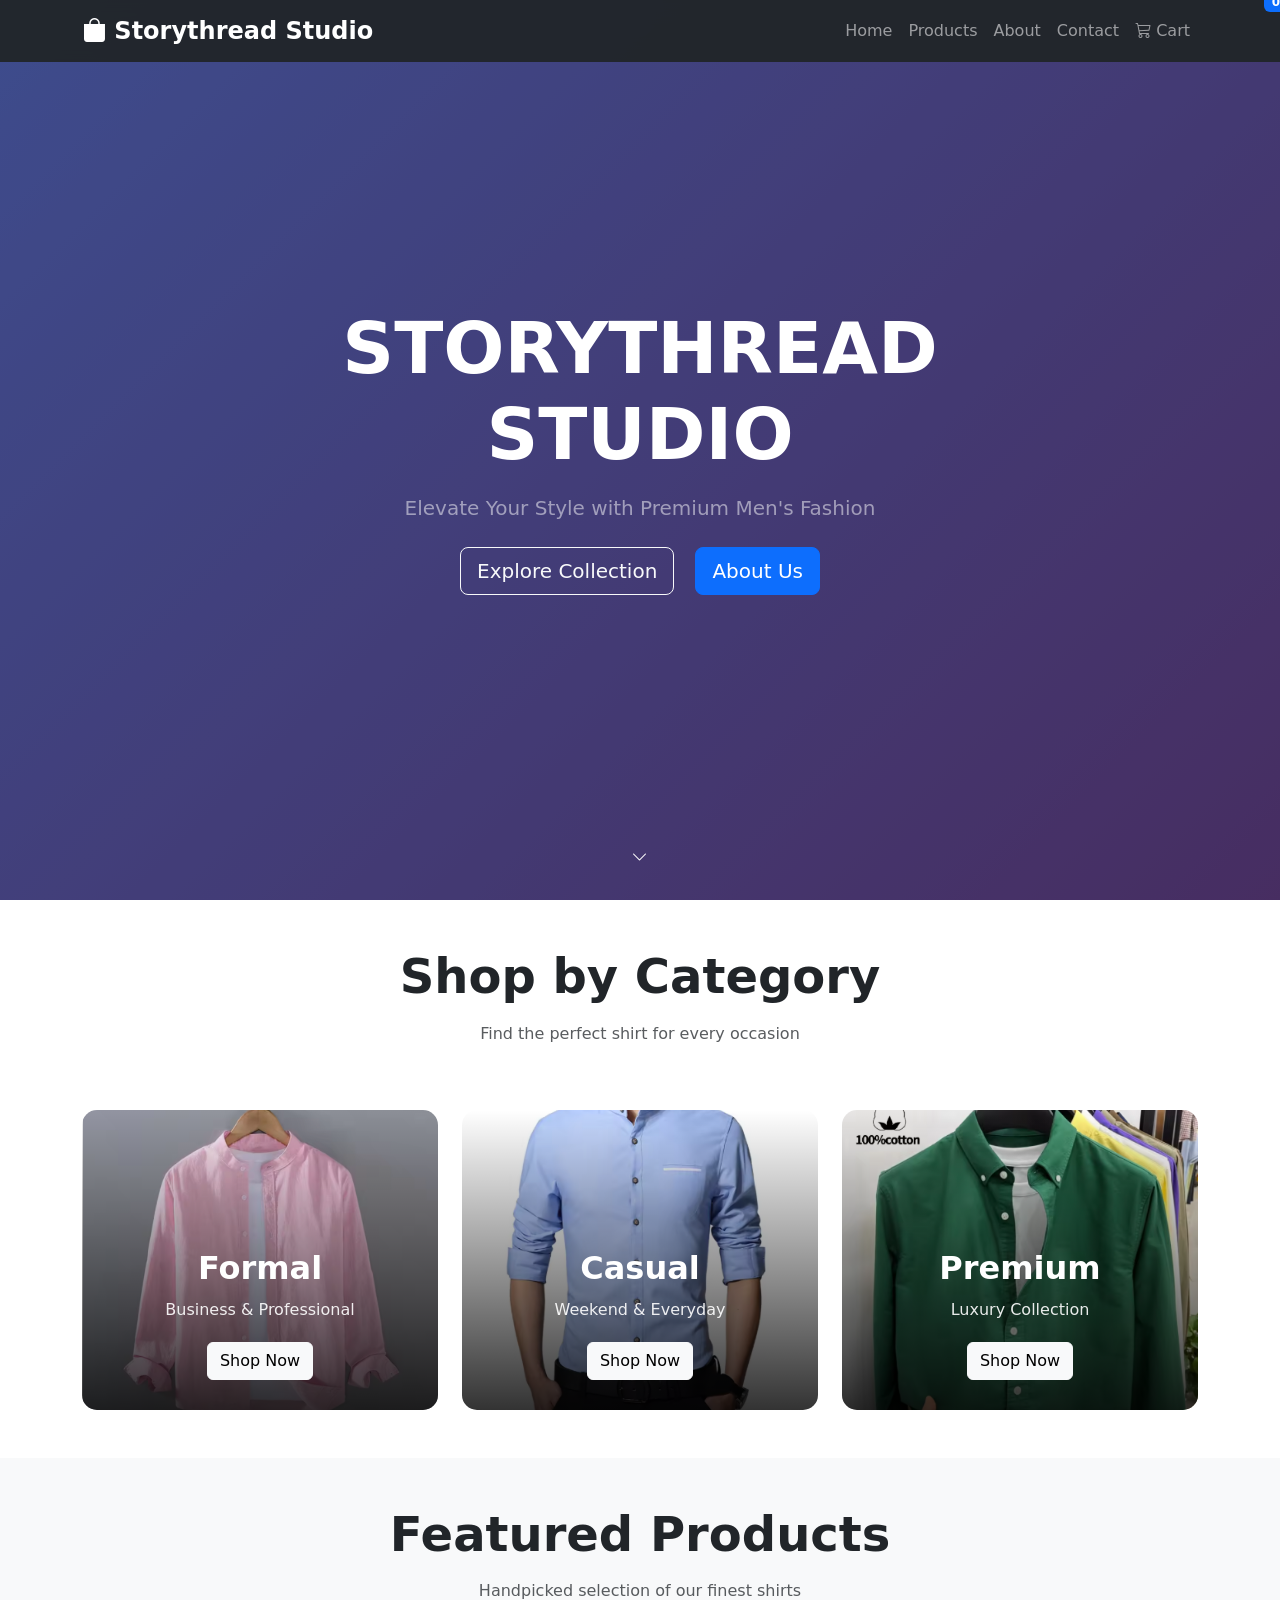
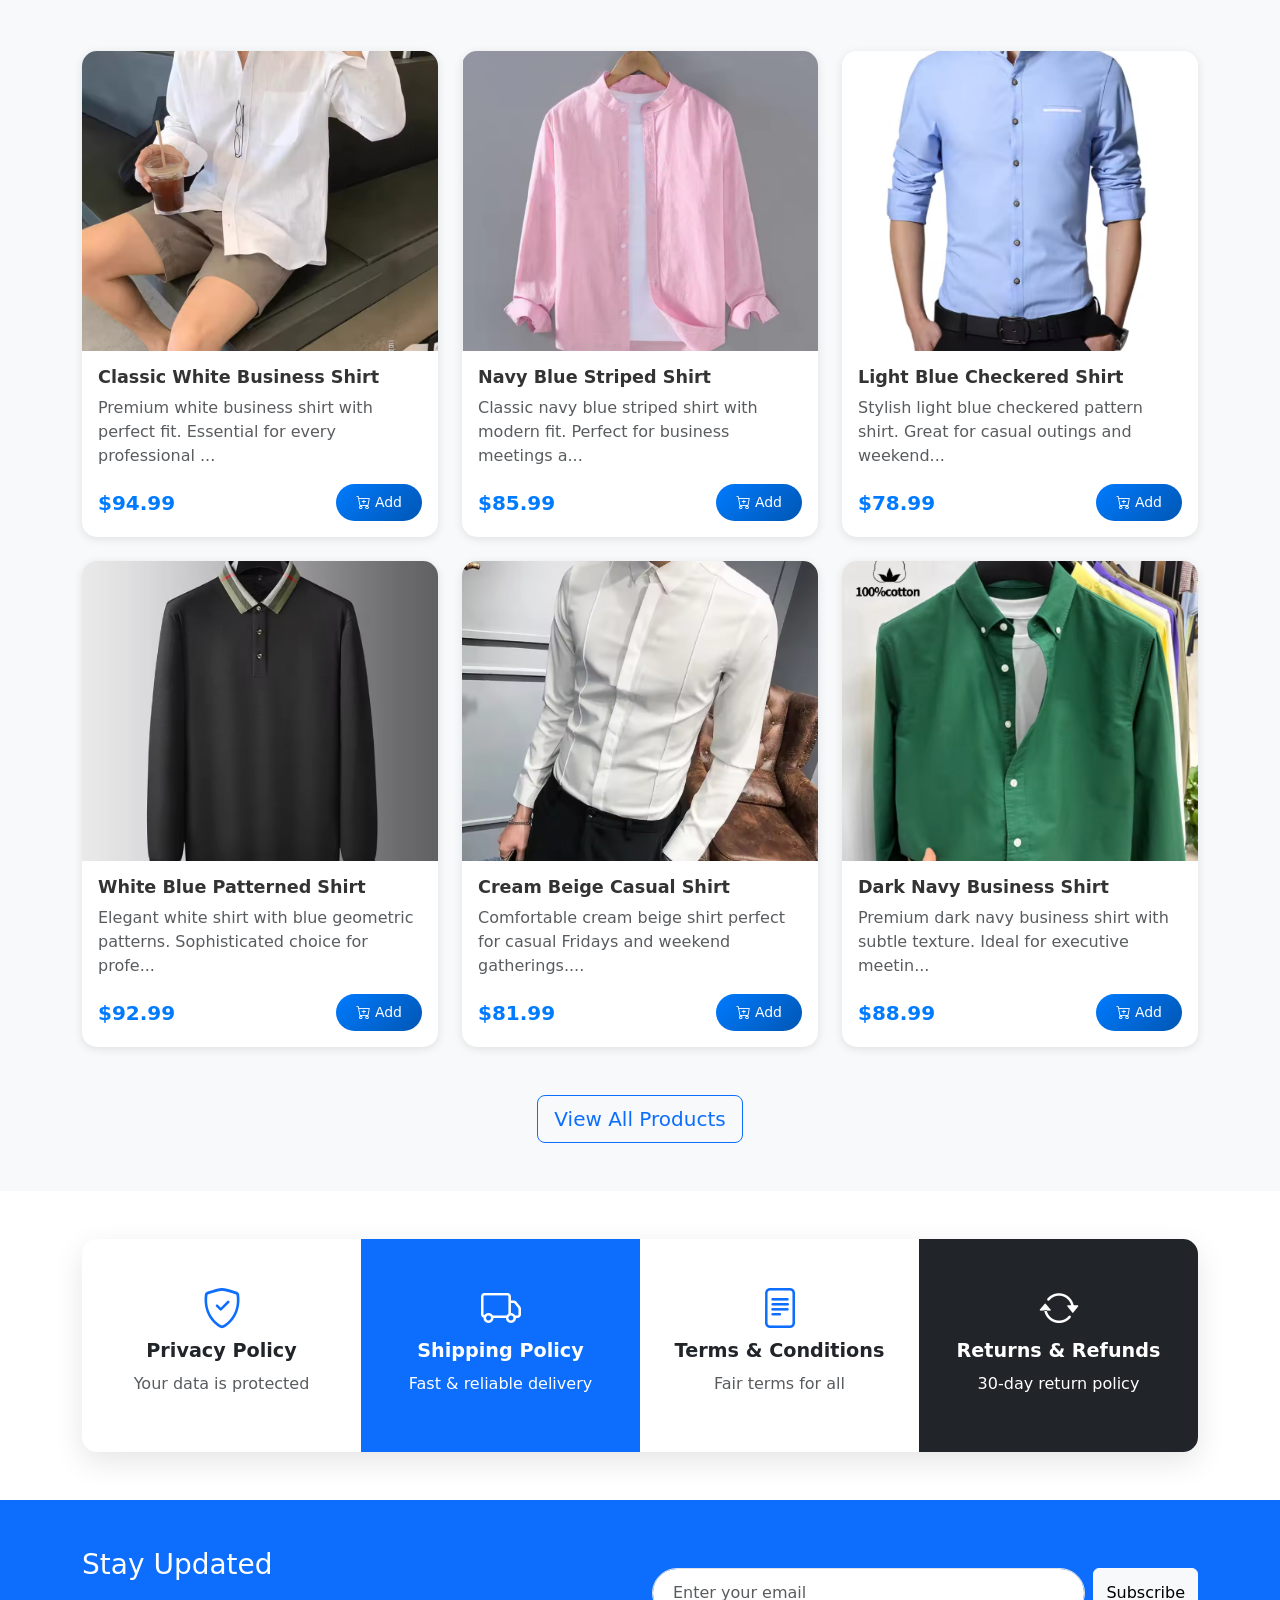
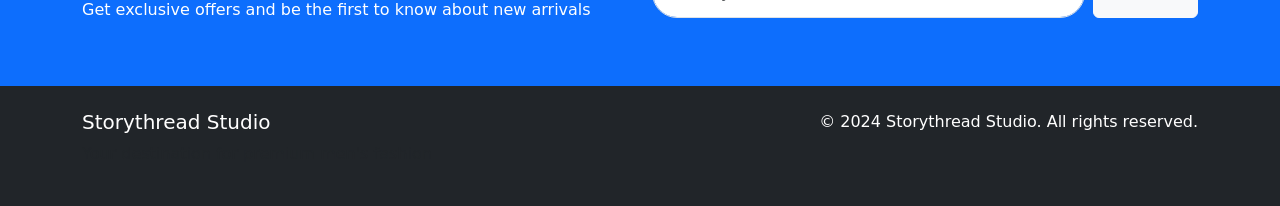
==== index.html @ af2073b0 "storythreadstudio" ====
<!DOCTYPE html>
<html lang="en">
<head>
    <meta charset="UTF-8">
    <meta name="viewport" content="width=device-width, initial-scale=1.0">
    <title>Storythread Studio - Premium Men's Fashion</title>
    
    <!-- Bootstrap CSS -->
    <link href="https://cdn.jsdelivr.net/npm/bootstrap@5.3.0/dist/css/bootstrap.min.css" rel="stylesheet">
    <!-- Bootstrap Icons -->
    <link rel="stylesheet" href="https://cdn.jsdelivr.net/npm/bootstrap-icons@1.11.0/font/bootstrap-icons.css">
    <!-- Custom CSS -->
    <link rel="stylesheet" href="css/style.css">
</head>
<body>
    <!-- Navigation -->
    <nav class="navbar navbar-expand-lg navbar-dark bg-dark fixed-top">
        <div class="container">
            <a class="navbar-brand" href="index.html">
                <i class="bi bi-bag-fill"></i> Storythread Studio
            </a>
            <button class="navbar-toggler" type="button" data-bs-toggle="collapse" data-bs-target="#navbarNav">
                <span class="navbar-toggler-icon"></span>
            </button>
            <div class="collapse navbar-collapse" id="navbarNav">
                <ul class="navbar-nav ms-auto">
                    <li class="nav-item">
                        <a class="nav-link" href="index.html">Home</a>
                    </li>
                    <li class="nav-item">
                        <a class="nav-link" href="products.html">Products</a>
                    </li>
                    <li class="nav-item">
                        <a class="nav-link" href="about.html">About</a>
                    </li>
                    <li class="nav-item">
                        <a class="nav-link" href="contact.html">Contact</a>
                    </li>
                    <li class="nav-item">
                        <a class="nav-link" href="cart.html">
                            <i class="bi bi-cart3"></i> Cart
                            <span class="badge bg-primary cart-count">0</span>
                        </a>
                    </li>
                </ul>
            </div>
        </div>
    </nav>

    <!-- Hero Section -->
    <section class="hero-section-modern">
        <div class="hero-overlay"></div>
        <div class="container h-100">
            <div class="row h-100 align-items-center">
                <div class="col-lg-12 text-center">
                    <div class="hero-content">
                        <h1 class="display-2 fw-bold text-white mb-3 animate-fade-in">STORYTHREAD STUDIO</h1>
                        <p class="lead text-white-50 mb-4 animate-slide-up">Elevate Your Style with Premium Men's Fashion</p>
                        <div class="hero-buttons animate-slide-up-delay">
                            <a href="#products" class="btn btn-outline-light btn-lg me-3">Explore Collection</a>
                            <a href="about.html" class="btn btn-primary btn-lg">About Us</a>
                        </div>
                    </div>
                </div>
            </div>
        </div>
        <div class="scroll-indicator">
            <i class="bi bi-chevron-down text-white"></i>
        </div>
    </section>

    <!-- Categories Section -->
    <section class="py-5">
        <div class="container">
            <div class="row text-center mb-5">
                <div class="col-lg-8 mx-auto">
                    <h2 class="display-5 fw-bold mb-3">Shop by Category</h2>
                    <p class="text-muted">Find the perfect shirt for every occasion</p>
                </div>
            </div>
            <div class="row g-4">
                <div class="col-md-4">
                    <div class="category-card">
                        <div class="category-image">
                            <img src="san pham 2/Ảnh chụp màn hình 2026-03-25 174828.png" alt="Formal Shirts">
                        </div>
                        <div class="category-overlay">
                            <h3>Formal</h3>
                            <p>Business & Professional</p>
                            <a href="products.html?category=formal" class="btn btn-light">Shop Now</a>
                        </div>
                    </div>
                </div>
                <div class="col-md-4">
                    <div class="category-card">
                        <div class="category-image">
                            <img src="san pham 3/Ảnh chụp màn hình 2026-03-25 175047.png" alt="Casual Shirts">
                        </div>
                        <div class="category-overlay">
                            <h3>Casual</h3>
                            <p>Weekend & Everyday</p>
                            <a href="products.html?category=casual" class="btn btn-light">Shop Now</a>
                        </div>
                    </div>
                </div>
                <div class="col-md-4">
                    <div class="category-card">
                        <div class="category-image">
                            <img src="san pham 6/Ảnh chụp màn hình 2026-03-25 175507.png" alt="Premium Collection">
                        </div>
                        <div class="category-overlay">
                            <h3>Premium</h3>
                            <p>Luxury Collection</p>
                            <a href="products.html?category=premium" class="btn btn-light">Shop Now</a>
                        </div>
                    </div>
                </div>
            </div>
        </div>
    </section>

    <!-- Featured Products -->
    <section id="products" class="py-5 bg-light">
        <div class="container">
            <div class="text-center mb-5">
                <h2 class="display-5 fw-bold mb-3">Featured Products</h2>
                <p class="text-muted">Handpicked selection of our finest shirts</p>
            </div>
            <div class="row" id="product-grid">
                <!-- Products will be loaded here by JavaScript -->
            </div>
            <div class="text-center mt-4">
                <a href="products.html" class="btn btn-outline-primary btn-lg">View All Products</a>
            </div>
        </div>
    </section>

    <!-- Features Grid -->
    <section class="py-5">
        <div class="container">
            <div class="row g-0 features-grid">
                <div class="col-lg-3 col-md-6 feature-item">
                    <div class="feature-content text-center">
                        <i class="bi bi-shield-check fs-1 text-primary mb-3"></i>
                        <h4><a href="privacy-policy.html" class="text-decoration-none text-dark">Privacy Policy</a></h4>
                        <p class="text-muted">Your data is protected</p>
                    </div>
                </div>
                <div class="col-lg-3 col-md-6 feature-item bg-primary">
                    <div class="feature-content text-center text-white">
                        <i class="bi bi-truck fs-1 mb-3"></i>
                        <h4><a href="shipping-policy.html" class="text-decoration-none text-white">Shipping Policy</a></h4>
                        <p>Fast & reliable delivery</p>
                    </div>
                </div>
                <div class="col-lg-3 col-md-6 feature-item">
                    <div class="feature-content text-center">
                        <i class="bi bi-file-text fs-1 text-primary mb-3"></i>
                        <h4><a href="terms-conditions.html" class="text-decoration-none text-dark">Terms & Conditions</a></h4>
                        <p class="text-muted">Fair terms for all</p>
                    </div>
                </div>
                <div class="col-lg-3 col-md-6 feature-item bg-dark">
                    <div class="feature-content text-center text-white">
                        <i class="bi bi-arrow-repeat fs-1 mb-3"></i>
                        <h4><a href="returns-refunds.html" class="text-decoration-none text-white">Returns & Refunds</a></h4>
                        <p>30-day return policy</p>
                    </div>
                </div>
            </div>
        </div>
    </section>

    <!-- Newsletter Section -->
    <section class="py-5 bg-primary text-white">
        <div class="container">
            <div class="row align-items-center">
                <div class="col-lg-6">
                    <h3 class="mb-3">Stay Updated</h3>
                    <p>Get exclusive offers and be the first to know about new arrivals</p>
                </div>
                <div class="col-lg-6">
                    <form class="d-flex">
                        <input type="email" class="form-control me-2" placeholder="Enter your email">
                        <button type="submit" class="btn btn-light">Subscribe</button>
                    </form>
                </div>
            </div>
        </div>
    </section>

    <!-- Footer -->
    <footer class="bg-dark text-white py-4">
        <div class="container">
            <div class="row">
                <div class="col-md-6">
                    <h5>Storythread Studio</h5>
                    <p class="text-muted">Your destination for premium men's fashion</p>
                </div>
                <div class="col-md-6 text-md-end">
                    <p>&copy; 2024 Storythread Studio. All rights reserved.</p>
                </div>
            </div>
        </div>
    </footer>

    <!-- Bootstrap JS -->
    <script src="https://cdn.jsdelivr.net/npm/bootstrap@5.3.0/dist/js/bootstrap.bundle.min.js"></script>
    <!-- Custom JS -->
    <script src="js/main.js"></script>
</body>
</html>
---- css/style.css ----
/* Custom Styles for Gentleman's Shirts E-commerce */

/* Modern Hero Section */
.hero-section-modern {
    height: 100vh;
    background: linear-gradient(135deg, #667eea 0%, #764ba2 100%);
    position: relative;
    display: flex;
    align-items: center;
    justify-content: center;
    overflow: hidden;
}

.hero-section-modern::before {
    content: '';
    position: absolute;
    top: 0;
    left: 0;
    right: 0;
    bottom: 0;
    background: url('https://images.unsplash.com/photo-1441986300917-64674bd600d8?ixlib=rb-4.0.3&ixid=M3wxMjA3fDB8MHxwaG90by1wYWdlfHx8fGVufDB8fHx8fA%3D%3D&auto=format&fit=crop&w=1000&q=80') center/cover;
    opacity: 0.2;
    z-index: 1;
}

.hero-overlay {
    position: absolute;
    top: 0;
    left: 0;
    right: 0;
    bottom: 0;
    background: rgba(0, 0, 0, 0.4);
    z-index: 2;
}

.hero-section-modern .container {
    position: relative;
    z-index: 3;
}

.hero-content {
    max-width: 800px;
    margin: 0 auto;
}

.scroll-indicator {
    position: absolute;
    bottom: 30px;
    left: 50%;
    transform: translateX(-50%);
    z-index: 4;
    animation: bounce 2s infinite;
}

@keyframes bounce {
    0%, 20%, 50%, 80%, 100% {
        transform: translateX(-50%) translateY(0);
    }
    40% {
        transform: translateX(-50%) translateY(-10px);
    }
    60% {
        transform: translateX(-50%) translateY(-5px);
    }
}

/* Animations */
.animate-fade-in {
    animation: fadeIn 1s ease-out;
}

.animate-slide-up {
    animation: slideUp 0.8s ease-out 0.3s both;
}

.animate-slide-up-delay {
    animation: slideUp 0.8s ease-out 0.6s both;
}

@keyframes slideUp {
    from {
        opacity: 0;
        transform: translateY(30px);
    }
    to {
        opacity: 1;
        transform: translateY(0);
    }
}

/* Category Cards */
.category-card {
    position: relative;
    overflow: hidden;
    border-radius: 15px;
    height: 300px;
    cursor: pointer;
    transition: transform 0.3s ease;
}

.category-card:hover {
    transform: translateY(-10px);
}

.category-image {
    width: 100%;
    height: 100%;
    overflow: hidden;
}

.category-image img {
    width: 100%;
    height: 100%;
    object-fit: cover;
    transition: transform 0.5s ease;
}

.category-card:hover .category-image img {
    transform: scale(1.1);
}

.category-overlay {
    position: absolute;
    top: 0;
    left: 0;
    right: 0;
    bottom: 0;
    background: linear-gradient(to top, rgba(0,0,0,0.8) 0%, rgba(0,0,0,0.4) 50%, transparent 100%);
    display: flex;
    flex-direction: column;
    justify-content: flex-end;
    align-items: center;
    text-align: center;
    padding: 30px;
    color: white;
    transition: background 0.3s ease;
}

.category-overlay h3 {
    font-size: 2rem;
    font-weight: bold;
    margin-bottom: 10px;
}

.category-overlay p {
    margin-bottom: 20px;
    opacity: 0.9;
}

/* Features Grid */
.features-grid {
    border-radius: 15px;
    overflow: hidden;
    box-shadow: 0 10px 30px rgba(0, 0, 0, 0.1);
}

.feature-item {
    padding: 40px 20px;
    transition: all 0.3s ease;
}

.feature-item:hover {
    transform: translateY(-5px);
    box-shadow: 0 10px 20px rgba(0, 0, 0, 0.1);
}

.feature-content h4 {
    font-size: 1.2rem;
    font-weight: 600;
    margin-bottom: 10px;
}

/* Product Cards - Updated */
.product-card {
    transition: all 0.3s ease;
    height: 100%;
    border: none;
    border-radius: 15px;
    overflow: hidden;
    box-shadow: 0 5px 20px rgba(0, 0, 0, 0.1);
    background: white;
}

.clickable-product {
    cursor: pointer;
}

.clickable-product:hover {
    transform: translateY(-10px);
    box-shadow: 0 15px 40px rgba(0, 0, 0, 0.15);
}

.product-image {
    height: 280px;
    object-fit: cover;
    transition: transform 0.5s ease;
}

.clickable-product:hover .product-image {
    transform: scale(1.05);
}

.product-title {
    font-size: 1.1rem;
    font-weight: 600;
    margin-bottom: 0.5rem;
    color: #333;
}

.product-price {
    font-size: 1.3rem;
    font-weight: bold;
    color: #007bff;
}

.btn-add-cart {
    background: linear-gradient(135deg, #007bff, #0056b3);
    border: none;
    transition: all 0.3s ease;
    border-radius: 25px;
    padding: 8px 20px;
}

.btn-add-cart:hover {
    background: linear-gradient(135deg, #0056b3, #004085);
    transform: translateY(-2px);
}

/* Privacy Policy Page */
.privacy-content {
    line-height: 1.8;
    font-size: 1.1rem;
}

.privacy-content h3 {
    color: #333;
    font-weight: 600;
    margin-top: 2.5rem;
    margin-bottom: 1rem;
    padding-bottom: 0.5rem;
    border-bottom: 2px solid #007bff;
}

.privacy-content ul {
    margin-left: 20px;
    margin-bottom: 1rem;
}

.privacy-content ul li {
    margin-bottom: 0.5rem;
}

.privacy-content strong {
    color: #007bff;
}

/* Filter Pills */
.filter-btn {
    border-radius: 25px;
    padding: 8px 20px;
    transition: all 0.3s ease;
}

.filter-btn:hover {
    transform: translateY(-2px);
}

.filter-btn.active {
    background-color: #007bff;
    border-color: #007bff;
    color: white;
}

/* Newsletter Section */
.newsletter-section {
    background: linear-gradient(135deg, #007bff, #0056b3);
}

.form-control {
    border-radius: 25px;
    padding: 12px 20px;
}

/* Hero Section */
.hero-section {
    background: linear-gradient(135deg, #667eea 0%, #764ba2 100%);
    position: relative;
    overflow: hidden;
}

.hero-section::before {
    content: '';
    position: absolute;
    top: 0;
    left: 0;
    right: 0;
    bottom: 0;
    background: rgba(0, 0, 0, 0.3);
    z-index: 1;
}

.hero-section .container {
    position: relative;
    z-index: 2;
}

/* Navigation */
.navbar {
    transition: all 0.3s ease;
    backdrop-filter: blur(10px);
    background-color: rgba(33, 37, 41, 0.95) !important;
}

.navbar-brand {
    font-weight: bold;
    font-size: 1.5rem;
}

.nav-link {
    font-weight: 500;
    transition: color 0.3s ease;
}

.nav-link:hover {
    color: #007bff !important;
}

.cart-count {
    position: absolute;
    top: -8px;
    right: -8px;
    font-size: 0.75rem;
}

/* Product Cards */
.product-card {
    transition: transform 0.3s ease, box-shadow 0.3s ease;
    height: 100%;
    border: none;
    box-shadow: 0 2px 10px rgba(0, 0, 0, 0.1);
}

.product-card:hover {
    transform: translateY(-5px);
    box-shadow: 0 5px 20px rgba(0, 0, 0, 0.15);
}

.product-image {
    height: 300px;
    object-fit: cover;
    border-radius: 8px 8px 0 0;
}

.product-title {
    font-size: 1.1rem;
    font-weight: 600;
    margin-bottom: 0.5rem;
}

.product-price {
    font-size: 1.25rem;
    font-weight: bold;
    color: #007bff;
}

.btn-add-cart {
    background: linear-gradient(135deg, #007bff, #0056b3);
    border: none;
    transition: all 0.3s ease;
}

.btn-add-cart:hover {
    background: linear-gradient(135deg, #0056b3, #004085);
    transform: translateY(-2px);
}

/* Product Detail Page */
.product-detail-image {
    border-radius: 10px;
    box-shadow: 0 10px 30px rgba(0, 0, 0, 0.1);
}

.size-selector {
    display: flex;
    gap: 10px;
    margin: 20px 0;
}

.size-btn {
    width: 50px;
    height: 50px;
    border: 2px solid #dee2e6;
    background: white;
    border-radius: 8px;
    cursor: pointer;
    transition: all 0.3s ease;
}

.size-btn:hover {
    border-color: #007bff;
    background: #f8f9fa;
}

.size-btn.selected {
    border-color: #007bff;
    background: #007bff;
    color: white;
}

/* Shopping Cart */
.cart-item {
    border-bottom: 1px solid #dee2e6;
    padding: 20px 0;
}

.cart-item-image {
    width: 100px;
    height: 100px;
    object-fit: cover;
    border-radius: 8px;
}

.quantity-control {
    display: flex;
    align-items: center;
    gap: 10px;
}

.quantity-btn {
    width: 30px;
    height: 30px;
    border: 1px solid #dee2e6;
    background: white;
    border-radius: 4px;
    cursor: pointer;
}

.quantity-btn:hover {
    background: #f8f9fa;
}

/* About Page */
.about-hero {
    background: linear-gradient(135deg, #f5f7fa 0%, #c3cfe2 100%);
    padding: 100px 0;
}

.team-member {
    text-align: center;
    margin-bottom: 30px;
}

.team-member img {
    width: 200px;
    height: 200px;
    border-radius: 50%;
    object-fit: cover;
    margin-bottom: 20px;
    border: 5px solid #007bff;
}

/* Contact Page */
.contact-form {
    background: white;
    padding: 40px;
    border-radius: 10px;
    box-shadow: 0 10px 30px rgba(0, 0, 0, 0.1);
}

.contact-info {
    background: #f8f9fa;
    padding: 30px;
    border-radius: 10px;
}

/* Responsive */
@media (max-width: 768px) {
    .hero-section {
        text-align: center;
    }
    
    .hero-section h1 {
        font-size: 2rem;
    }
    
    .product-image {
        height: 200px;
    }
    
    .cart-item-image {
        width: 80px;
        height: 80px;
    }
}

/* Animations */
@keyframes fadeIn {
    from {
        opacity: 0;
        transform: translateY(20px);
    }
    to {
        opacity: 1;
        transform: translateY(0);
    }
}

.fade-in {
    animation: fadeIn 0.6s ease-out;
}

/* Toast Notifications */
.toast-container {
    position: fixed;
    top: 80px;
    right: 20px;
    z-index: 1050;
}

.custom-toast {
    background: white;
    border-radius: 8px;
    box-shadow: 0 5px 20px rgba(0, 0, 0, 0.15);
    padding: 15px 20px;
    margin-bottom: 10px;
    display: flex;
    align-items: center;
    gap: 10px;
    animation: slideIn 0.3s ease-out;
}

@keyframes slideIn {
    from {
        transform: translateX(100%);
        opacity: 0;
    }
    to {
        transform: translateX(0);
        opacity: 1;
    }
}

.toast-success {
    border-left: 4px solid #28a745;
}

.toast-error {
    border-left: 4px solid #dc3545;
}
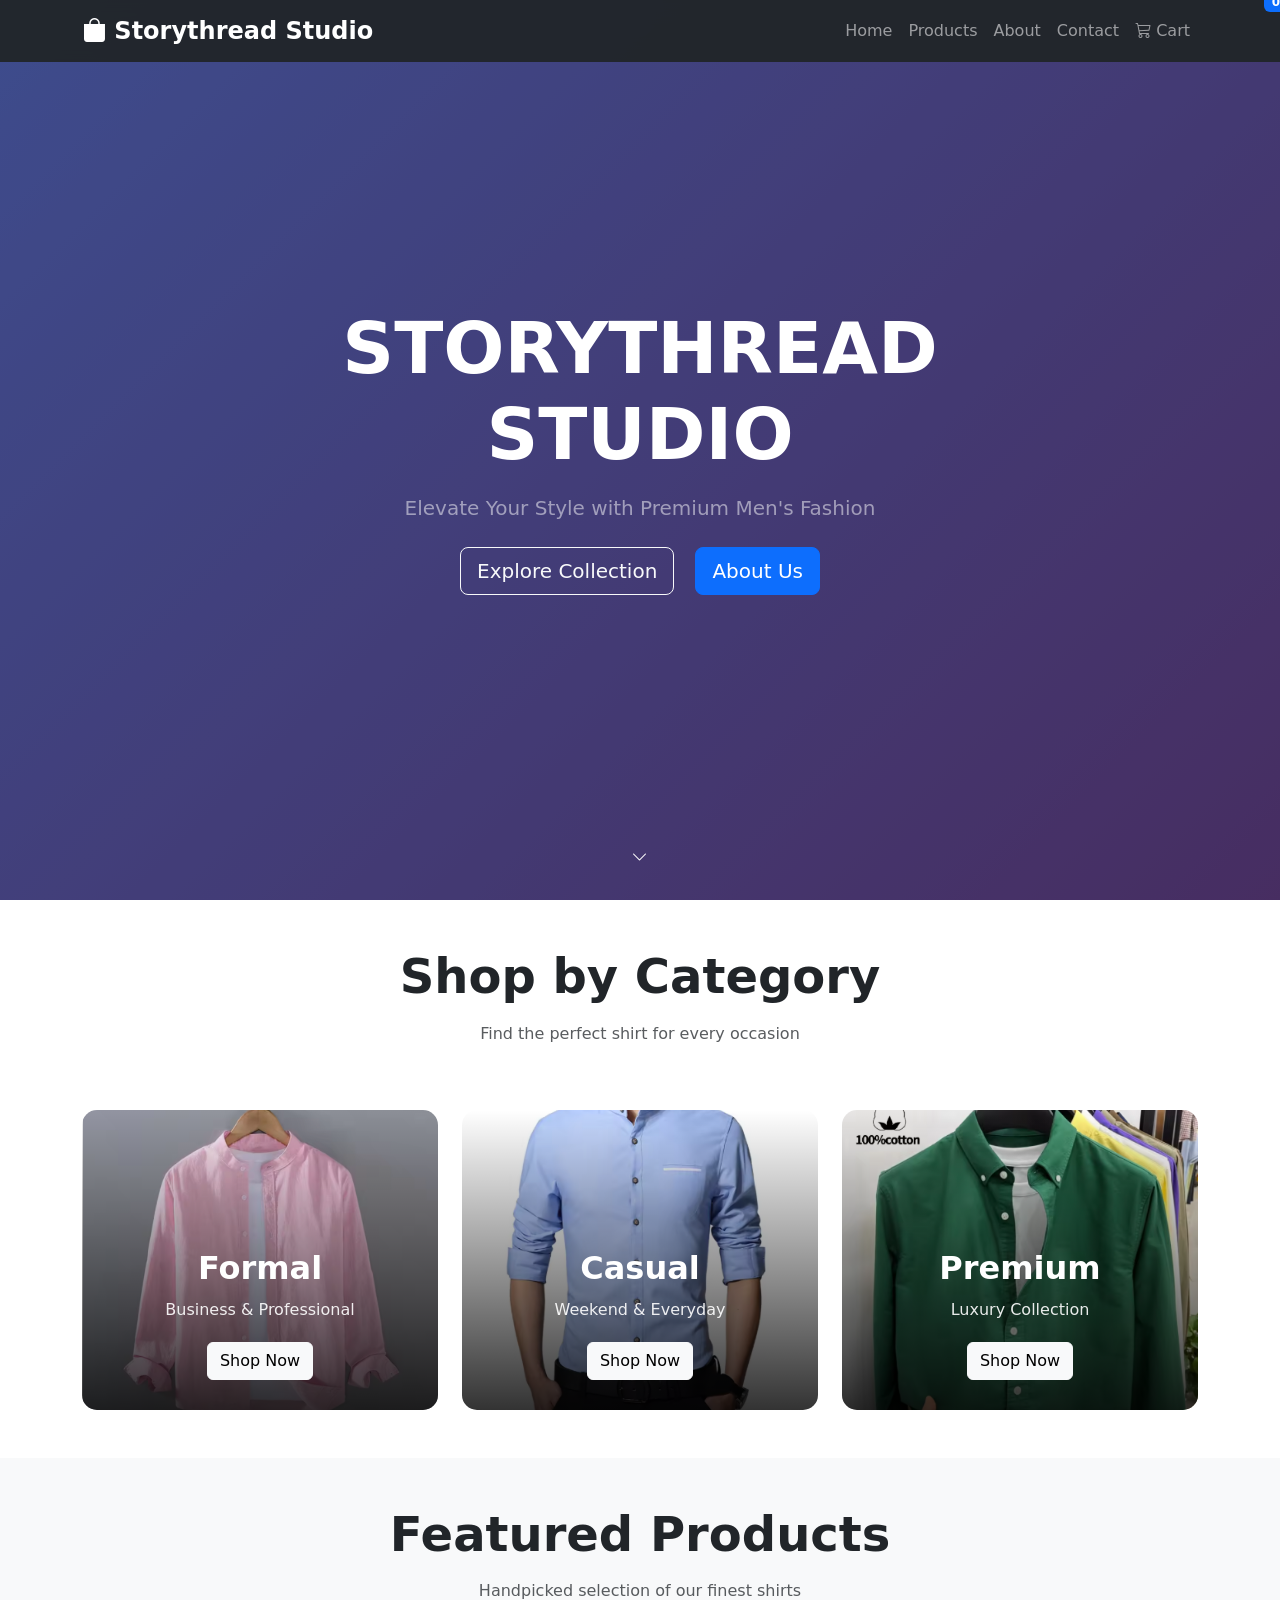
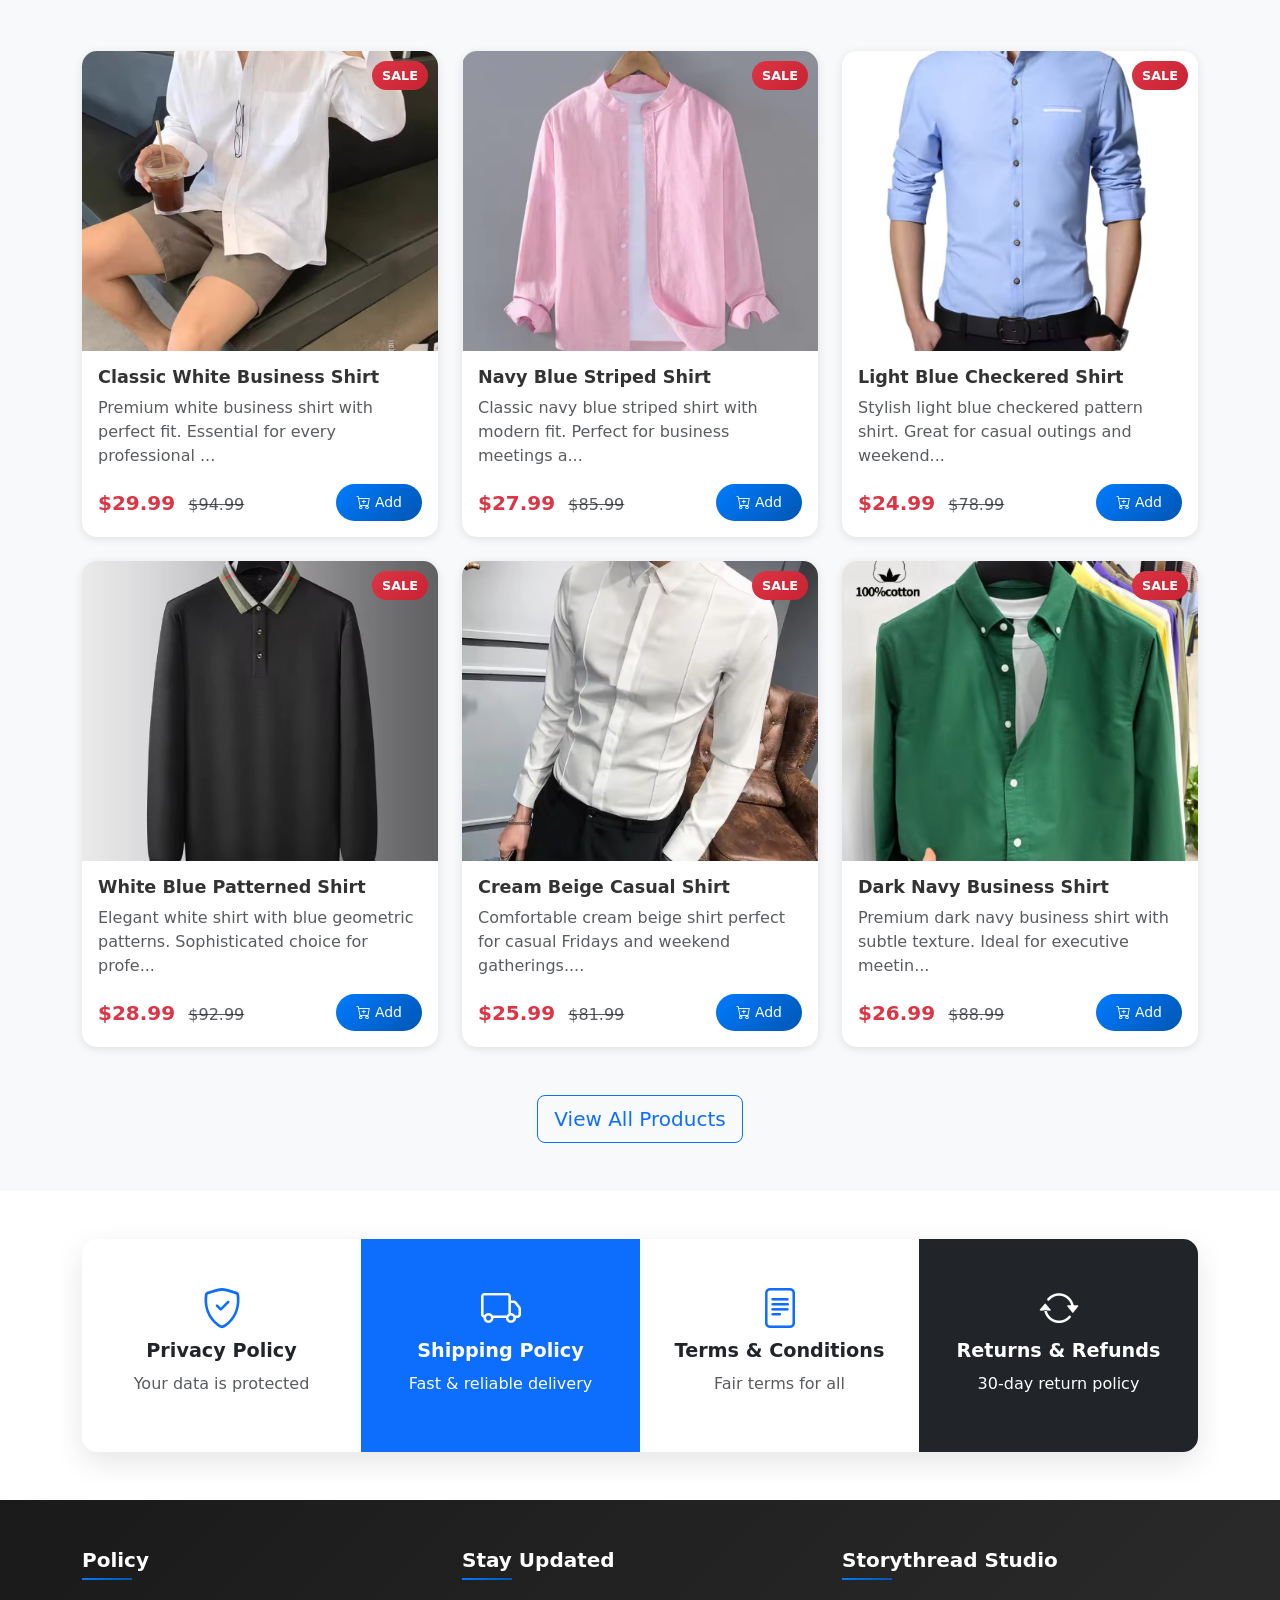
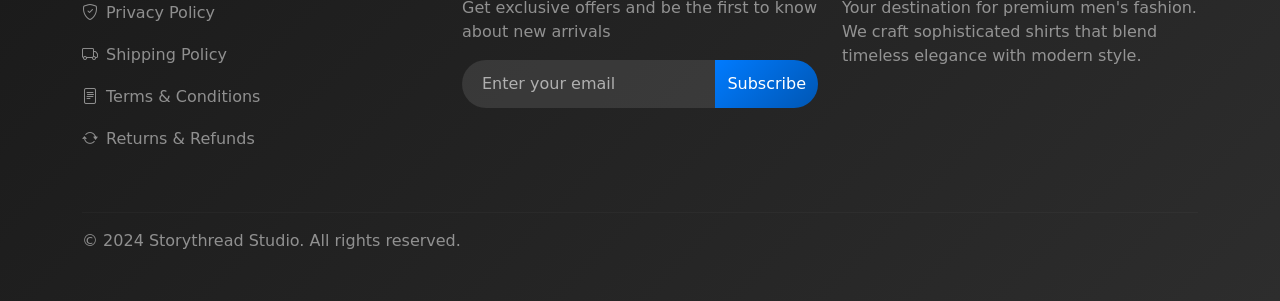
==== commit 2e527700: "Update footer" ====
--- a/index.html
+++ b/index.html
@@ -172,33 +172,62 @@
     </section>
 
     <!-- Newsletter Section -->
-    <section class="py-5 bg-primary text-white">
-        <div class="container">
-            <div class="row align-items-center">
-                <div class="col-lg-6">
-                    <h3 class="mb-3">Stay Updated</h3>
-                    <p>Get exclusive offers and be the first to know about new arrivals</p>
-                </div>
-                <div class="col-lg-6">
-                    <form class="d-flex">
-                        <input type="email" class="form-control me-2" placeholder="Enter your email">
-                        <button type="submit" class="btn btn-light">Subscribe</button>
+
+    <!-- Footer -->
+    <footer class="bg-dark text-white py-5">
+        <div class="container">
+            <div class="row">
+                <!-- Policy Section -->
+                <div class="col-lg-4 col-md-6 mb-4">
+                    <h5 class="mb-3">Policy</h5>
+                    <ul class="list-unstyled">
+                        <li class="mb-2">
+                            <a href="privacy-policy.html" class="text-white-50 text-decoration-none">
+                                <i class="bi bi-shield-check me-2"></i>Privacy Policy
+                            </a>
+                        </li>
+                        <li class="mb-2">
+                            <a href="shipping-policy.html" class="text-white-50 text-decoration-none">
+                                <i class="bi bi-truck me-2"></i>Shipping Policy
+                            </a>
+                        </li>
+                        <li class="mb-2">
+                            <a href="terms-conditions.html" class="text-white-50 text-decoration-none">
+                                <i class="bi bi-file-text me-2"></i>Terms & Conditions
+                            </a>
+                        </li>
+                        <li class="mb-2">
+                            <a href="returns-refunds.html" class="text-white-50 text-decoration-none">
+                                <i class="bi bi-arrow-repeat me-2"></i>Returns & Refunds
+                            </a>
+                        </li>
+                    </ul>
+                </div>
+                
+                <!-- Stay Updated Section -->
+                <div class="col-lg-4 col-md-6 mb-4">
+                    <h5 class="mb-3">Stay Updated</h5>
+                    <p class="text-white-50 mb-3">Get exclusive offers and be the first to know about new arrivals</p>
+                    <form class="newsletter-form">
+                        <div class="input-group mb-3">
+                            <input type="email" class="form-control" placeholder="Enter your email" required>
+                            <button class="btn btn-primary" type="submit">Subscribe</button>
+                        </div>
                     </form>
                 </div>
-            </div>
-        </div>
-    </section>
-
-    <!-- Footer -->
-    <footer class="bg-dark text-white py-4">
-        <div class="container">
+                
+                <!-- Storythread Studio Section -->
+                <div class="col-lg-4 col-md-12 mb-4">
+                    <h5 class="mb-3">Storythread Studio</h5>
+                    <p class="text-white-50 mb-3">Your destination for premium men's fashion. We craft sophisticated shirts that blend timeless elegance with modern style.</p>
+                </div>
+            </div>
+            
+            <!-- Bottom Footer -->
+            <hr class="border-secondary">
             <div class="row">
                 <div class="col-md-6">
-                    <h5>Storythread Studio</h5>
-                    <p class="text-muted">Your destination for premium men's fashion</p>
-                </div>
-                <div class="col-md-6 text-md-end">
-                    <p>&copy; 2024 Storythread Studio. All rights reserved.</p>
+                    <p class="text-white-50 mb-0">&copy; 2024 Storythread Studio. All rights reserved.</p>
                 </div>
             </div>
         </div>
--- a/css/style.css
+++ b/css/style.css
@@ -170,6 +170,48 @@
     margin-bottom: 10px;
 }
 
+/* Product Price Styling */
+.product-price {
+    font-size: 1.3rem;
+    font-weight: bold;
+    color: #007bff;
+}
+
+.original-price {
+    font-size: 1rem;
+    color: #6c757d;
+    text-decoration: line-through;
+}
+
+/* Sale Badge for Product Cards */
+.product-card {
+    position: relative;
+    overflow: hidden;
+}
+
+.sale-badge {
+    position: absolute;
+    top: 10px;
+    right: 10px;
+    background: linear-gradient(135deg, #dc3545, #c82333);
+    color: white;
+    padding: 5px 10px;
+    border-radius: 20px;
+    font-size: 0.8rem;
+    font-weight: bold;
+    z-index: 10;
+    animation: pulse 2s infinite;
+}
+
+@keyframes pulse {
+    0%, 100% {
+        transform: scale(1);
+    }
+    50% {
+        transform: scale(1.05);
+    }
+}
+
 /* Product Cards - Updated */
 .product-card {
     transition: all 0.3s ease;
@@ -375,9 +417,78 @@
 }
 
 /* Product Detail Page */
-.product-detail-image {
+.product-image-container {
+    position: relative;
+}
+
+.product-detail-main-image {
     border-radius: 10px;
     box-shadow: 0 10px 30px rgba(0, 0, 0, 0.1);
+    width: 100%;
+    height: 500px;
+    object-fit: cover;
+    transition: transform 0.3s ease;
+}
+
+.product-detail-main-image:hover {
+    transform: scale(1.02);
+}
+
+#image-gallery {
+    margin-top: 15px;
+}
+
+#image-gallery .col-3 {
+    padding: 0 5px;
+}
+
+#image-gallery img {
+    width: 100%;
+    height: 120px;
+    object-fit: cover;
+    border-radius: 8px;
+    cursor: pointer;
+    transition: all 0.3s ease;
+    border: 2px solid transparent;
+}
+
+#image-gallery img:hover {
+    transform: translateY(-3px);
+    box-shadow: 0 5px 15px rgba(0, 0, 0, 0.2);
+}
+
+#image-gallery img.border-primary {
+    border-color: #007bff !important;
+    transform: scale(1.05);
+}
+
+#image-gallery img.border-secondary {
+    border-color: #dee2e6 !important;
+}
+
+/* Responsive adjustments */
+@media (max-width: 768px) {
+    .product-detail-main-image {
+        height: 350px;
+    }
+    
+    #image-gallery img {
+        height: 80px;
+    }
+    
+    #image-gallery .col-3 {
+        padding: 0 3px;
+    }
+}
+
+@media (max-width: 576px) {
+    .product-detail-main-image {
+        height: 280px;
+    }
+    
+    #image-gallery img {
+        height: 70px;
+    }
 }
 
 .size-selector {
@@ -507,6 +618,124 @@
 
 .fade-in {
     animation: fadeIn 0.6s ease-out;
+}
+
+/* Footer Styles */
+footer {
+    background: linear-gradient(135deg, #1a1a1a 0%, #2d2d2d 100%) !important;
+}
+
+footer h5 {
+    color: #ffffff;
+    font-weight: 600;
+    margin-bottom: 1.5rem;
+    position: relative;
+    padding-bottom: 0.5rem;
+}
+
+footer h5::after {
+    content: '';
+    position: absolute;
+    bottom: 0;
+    left: 0;
+    width: 50px;
+    height: 2px;
+    background: linear-gradient(135deg, #007bff, #0056b3);
+}
+
+footer .list-unstyled li a {
+    transition: all 0.3s ease;
+    padding: 5px 0;
+    display: block;
+}
+
+footer .list-unstyled li a:hover {
+    color: #007bff !important;
+    transform: translateX(5px);
+}
+
+footer .newsletter-form .form-control {
+    border-radius: 25px 0 0 25px;
+    border: none;
+    background: rgba(255, 255, 255, 0.1);
+    color: white;
+}
+
+footer .newsletter-form .form-control::placeholder {
+    color: rgba(255, 255, 255, 0.6);
+}
+
+footer .newsletter-form .form-control:focus {
+    background: rgba(255, 255, 255, 0.15);
+    border-color: #007bff;
+    box-shadow: 0 0 0 0.2rem rgba(0, 123, 255, 0.25);
+}
+
+footer .btn-primary {
+    border-radius: 0 25px 25px 0;
+    background: linear-gradient(135deg, #007bff, #0056b3);
+    border: none;
+    transition: all 0.3s ease;
+}
+
+footer .btn-primary:hover {
+    background: linear-gradient(135deg, #0056b3, #004085);
+    transform: translateY(-2px);
+}
+
+footer .social-links a {
+    transition: all 0.3s ease;
+    display: inline-block;
+}
+
+footer .social-links a:hover {
+    color: #007bff !important;
+    transform: translateY(-3px);
+}
+
+footer .contact-info p {
+    transition: all 0.3s ease;
+}
+
+footer .contact-info p:hover {
+    color: #ffffff !important;
+    transform: translateX(5px);
+}
+
+footer .border-secondary {
+    border-color: rgba(255, 255, 255, 0.1) !important;
+}
+
+footer .text-white-50 {
+    transition: color 0.3s ease;
+}
+
+footer .text-white-50:hover {
+    color: #ffffff !important;
+}
+
+/* Responsive Footer */
+@media (max-width: 768px) {
+    footer {
+        text-align: center;
+    }
+    
+    footer h5::after {
+        left: 50%;
+        transform: translateX(-50%);
+    }
+    
+    footer .social-links {
+        text-align: center;
+    }
+    
+    footer .contact-info p {
+        text-align: center;
+    }
+    
+    footer .col-md-6.text-md-end {
+        text-align: center !important;
+    }
 }
 
 /* Toast Notifications */
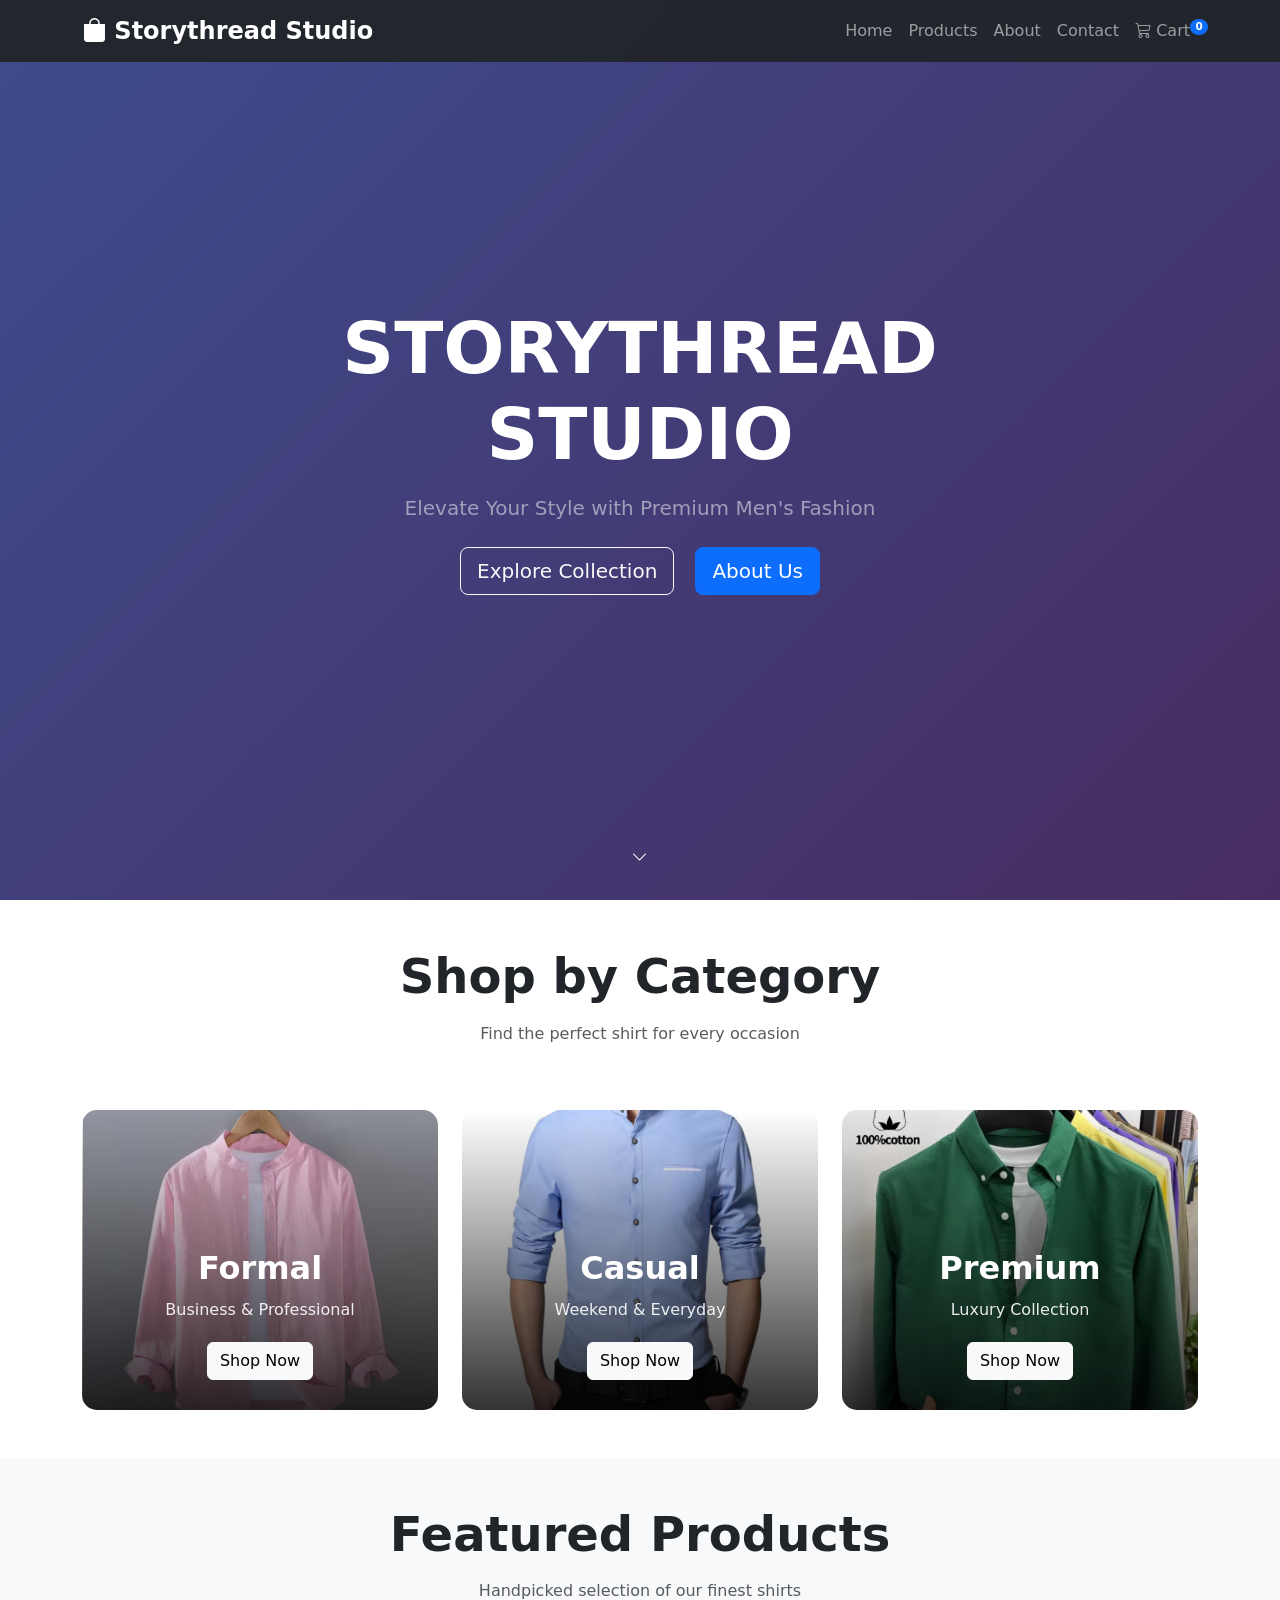
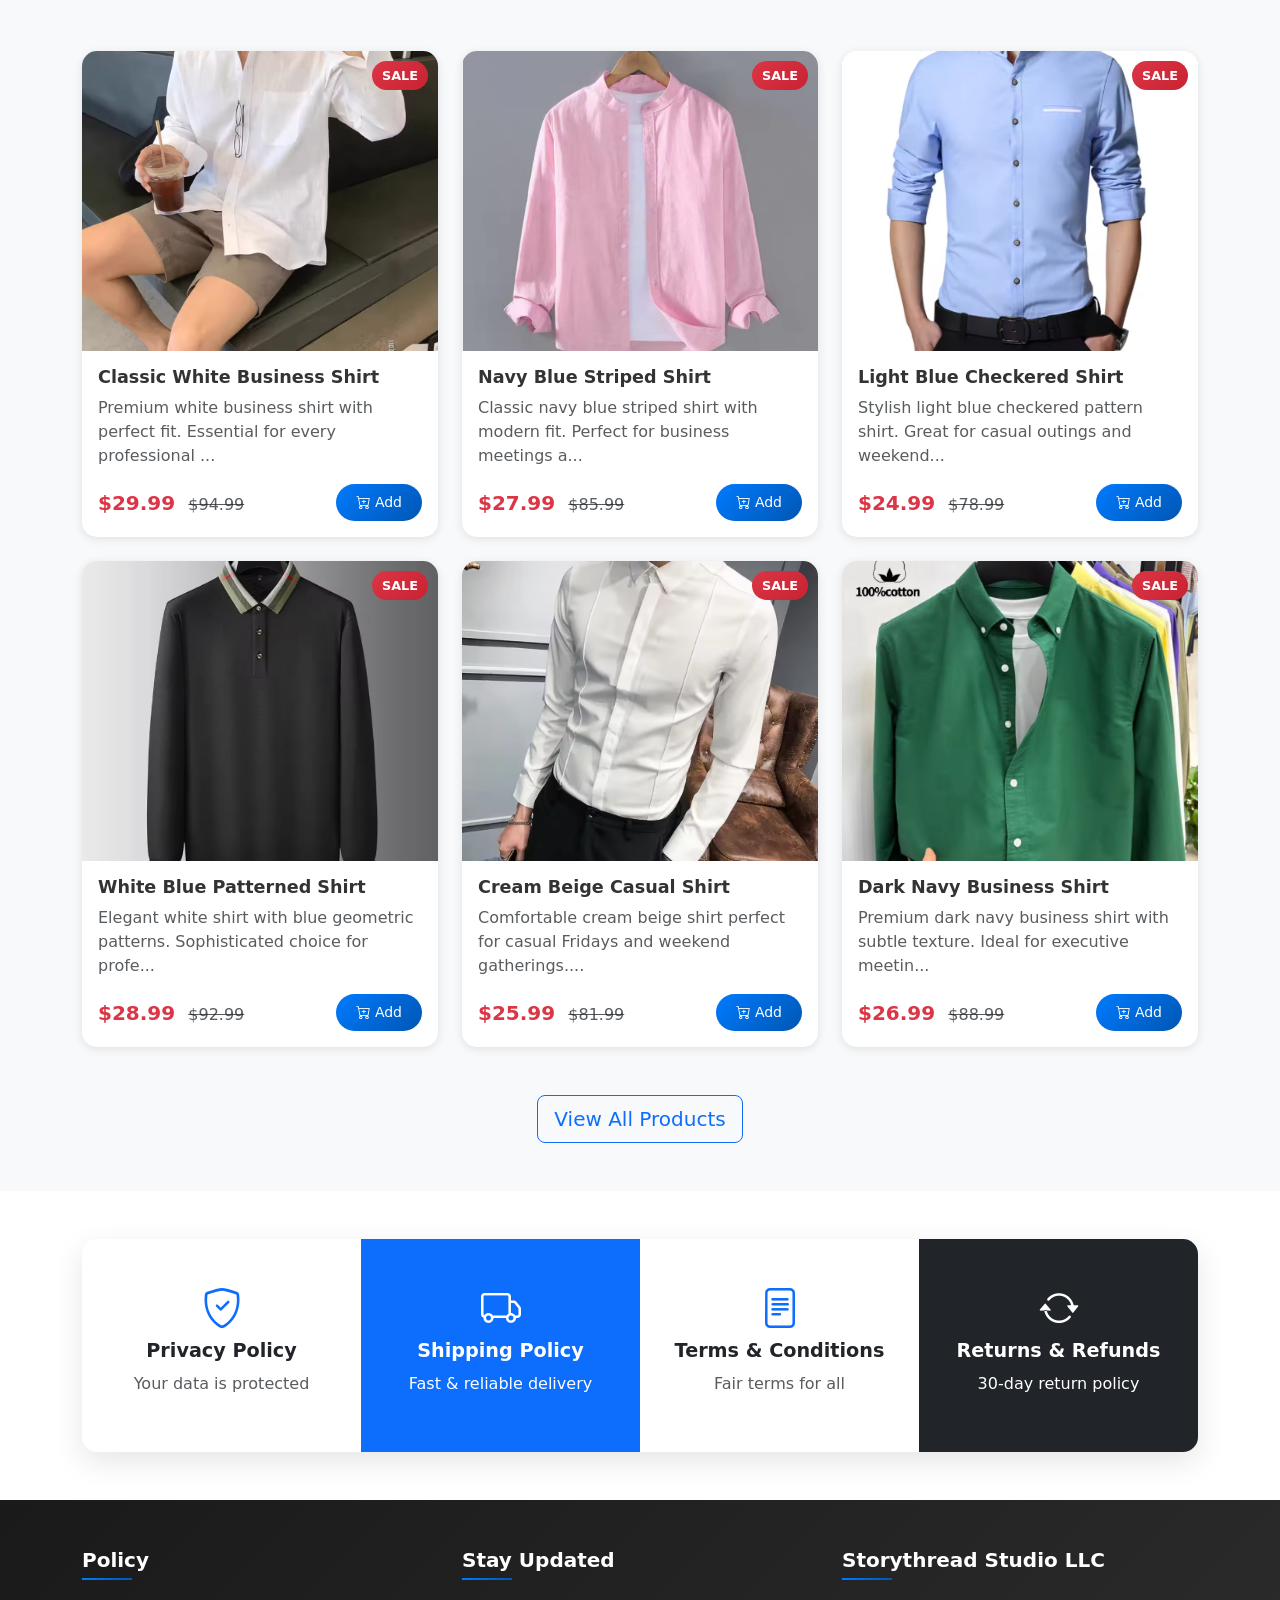
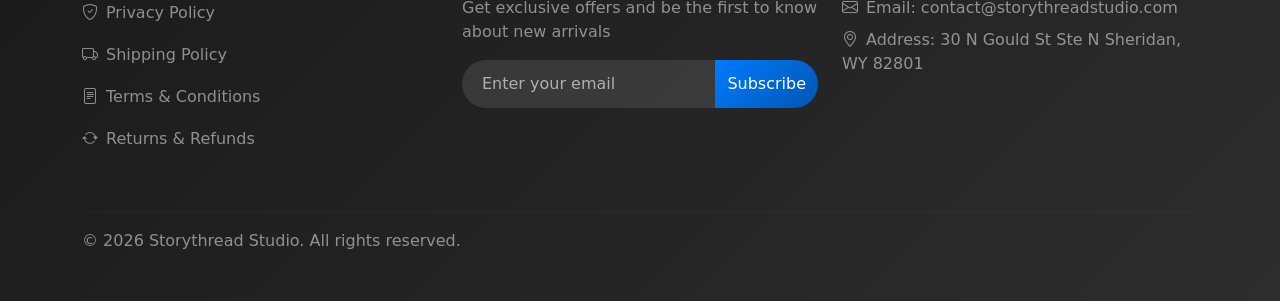
==== commit 423009c8: "first commit" ====
--- a/index.html
+++ b/index.html
@@ -218,8 +218,13 @@
                 
                 <!-- Storythread Studio Section -->
                 <div class="col-lg-4 col-md-12 mb-4">
-                    <h5 class="mb-3">Storythread Studio</h5>
-                    <p class="text-white-50 mb-3">Your destination for premium men's fashion. We craft sophisticated shirts that blend timeless elegance with modern style.</p>
+                    <h5 class="mb-3">Storythread Studio LLC</h5>
+                    <p class="text-white-50 mb-2">
+                        <i class="bi bi-envelope me-2"></i>Email: contact@storythreadstudio.com
+                    </p>
+                    <p class="text-white-50 mb-0">
+                        <i class="bi bi-geo-alt me-2"></i>Address: 30 N Gould St Ste N Sheridan, WY 82801
+                    </p>
                 </div>
             </div>
             
@@ -227,7 +232,7 @@
             <hr class="border-secondary">
             <div class="row">
                 <div class="col-md-6">
-                    <p class="text-white-50 mb-0">&copy; 2024 Storythread Studio. All rights reserved.</p>
+                    <p class="text-white-50 mb-0">&copy; 2026 Storythread Studio. All rights reserved.</p>
                 </div>
             </div>
         </div>
--- a/css/style.css
+++ b/css/style.css
@@ -369,9 +369,15 @@
 
 .cart-count {
     position: absolute;
-    top: -8px;
-    right: -8px;
-    font-size: 0.75rem;
+    font-size: 0.65rem;
+    background: #dc3545;
+    color: white;
+    border-radius: 50%;
+    padding: 1px 4px;
+    min-width: 18px;
+    text-align: center;
+    line-height: 1.3;
+    font-weight: 600;
 }
 
 /* Product Cards */
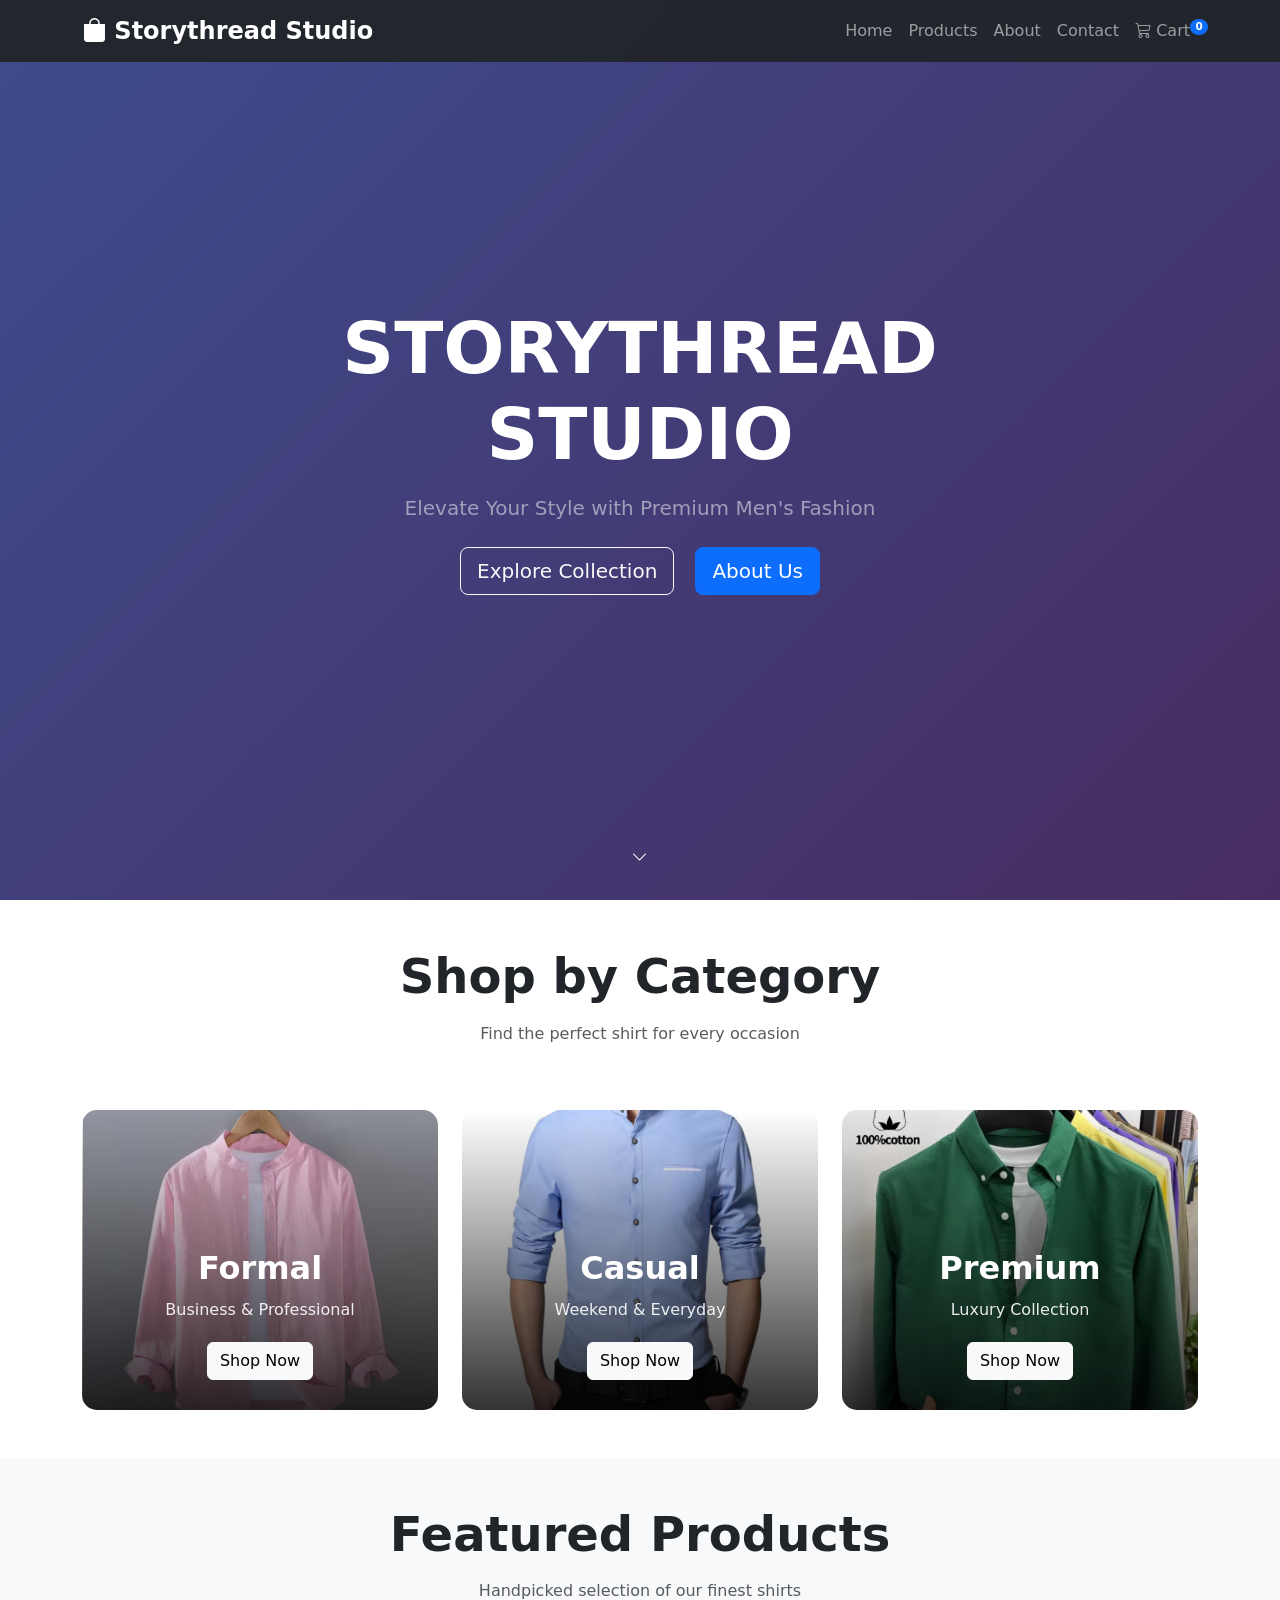
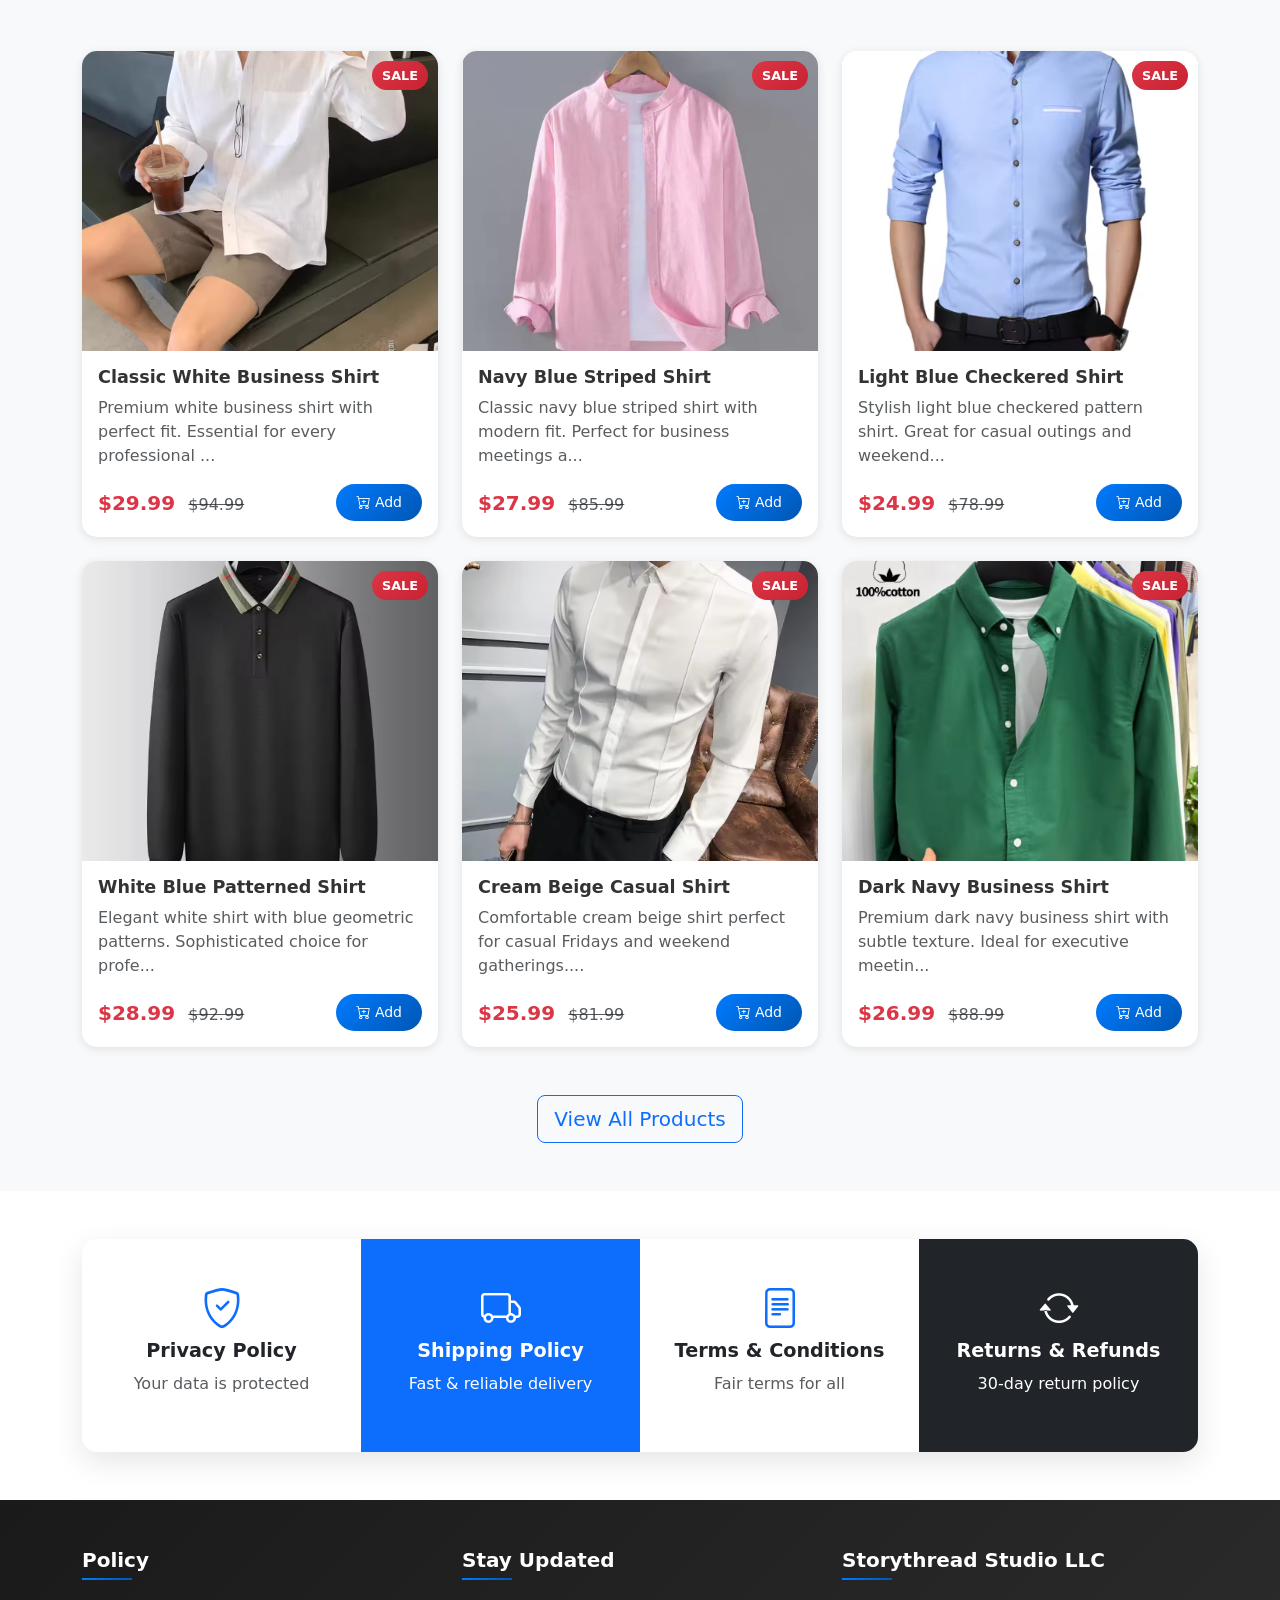
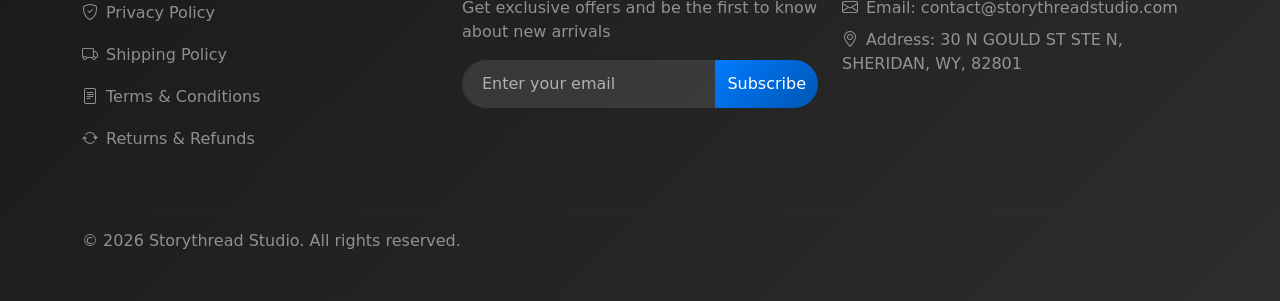
==== commit d1168684: "first commit" ====
--- a/index.html
+++ b/index.html
@@ -223,7 +223,7 @@
                         <i class="bi bi-envelope me-2"></i>Email: contact@storythreadstudio.com
                     </p>
                     <p class="text-white-50 mb-0">
-                        <i class="bi bi-geo-alt me-2"></i>Address: 30 N Gould St Ste N Sheridan, WY 82801
+                        <i class="bi bi-geo-alt me-2"></i>Address: 30 N GOULD ST STE N, SHERIDAN, WY, 82801
                     </p>
                 </div>
             </div>
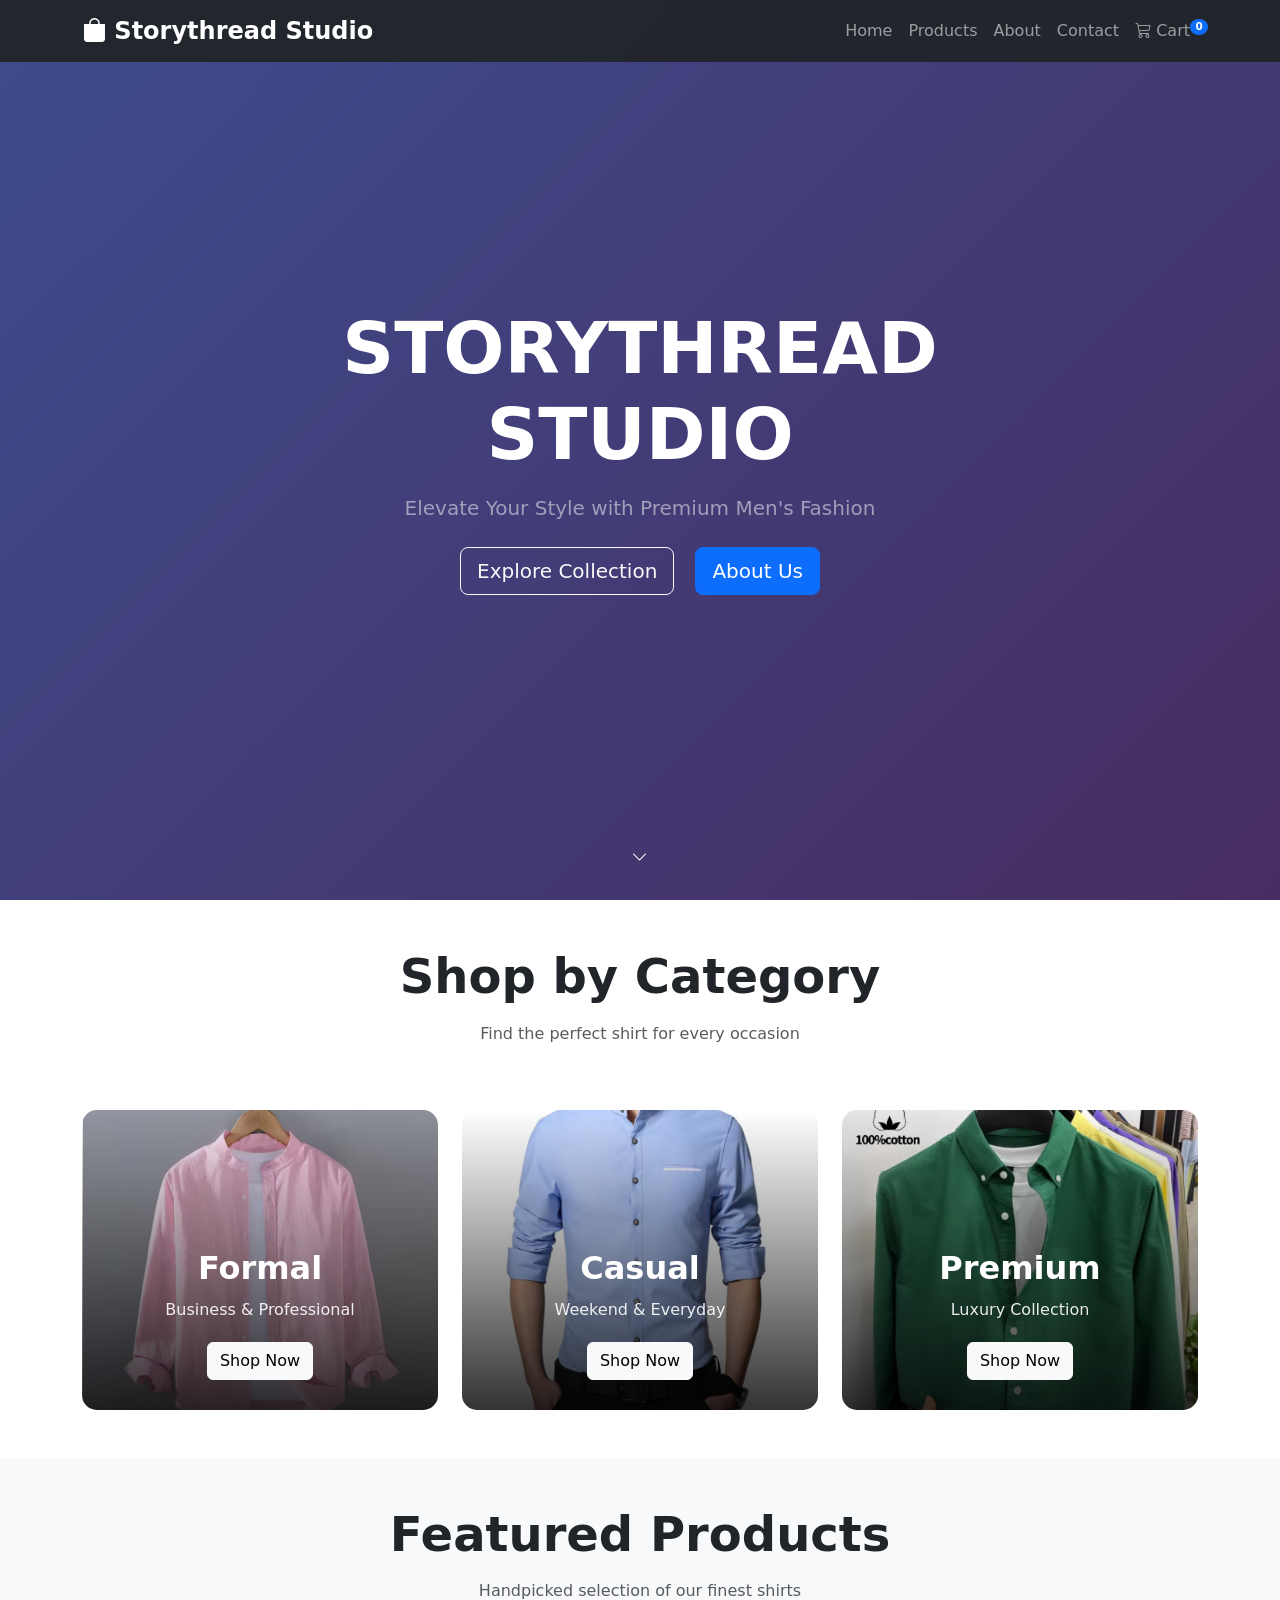
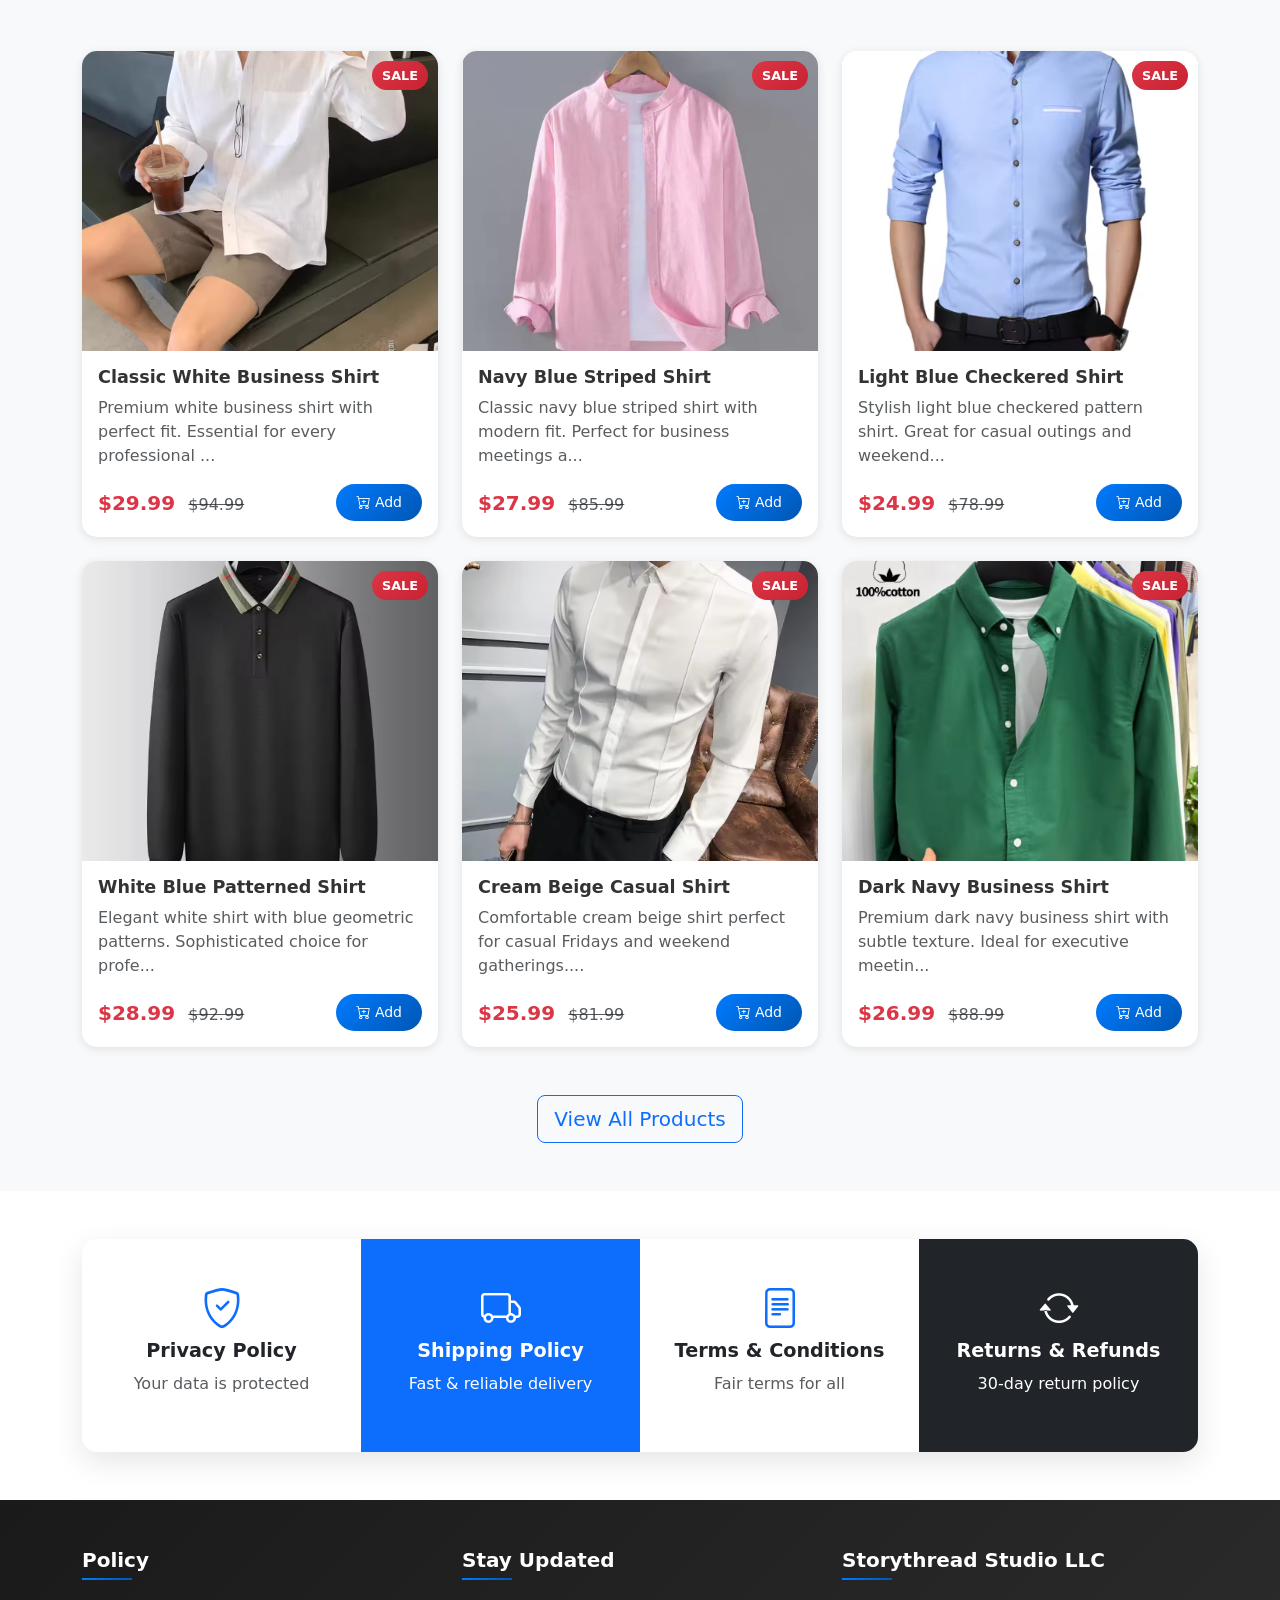
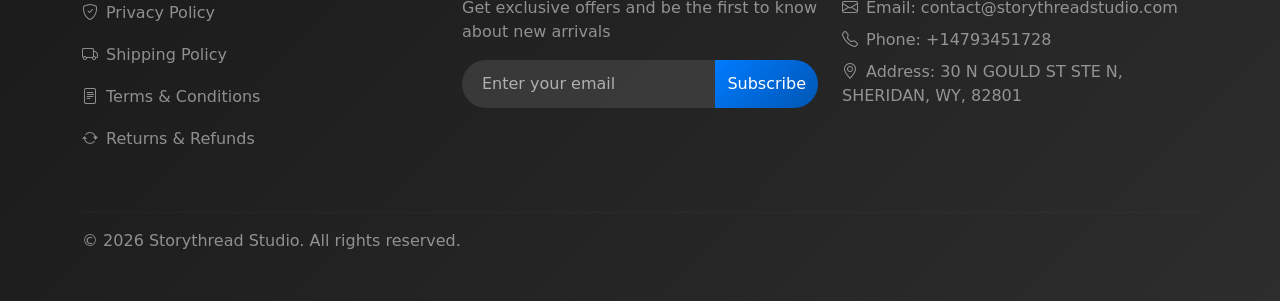
==== commit 9094a7db: "Commit" ====
--- a/index.html
+++ b/index.html
@@ -222,6 +222,9 @@
                     <p class="text-white-50 mb-2">
                         <i class="bi bi-envelope me-2"></i>Email: contact@storythreadstudio.com
                     </p>
+                    <p class="text-white-50 mb-2">
+                        <i class="bi bi-telephone me-2"></i>Phone: +14793451728
+                    </p>
                     <p class="text-white-50 mb-0">
                         <i class="bi bi-geo-alt me-2"></i>Address: 30 N GOULD ST STE N, SHERIDAN, WY, 82801
                     </p>
